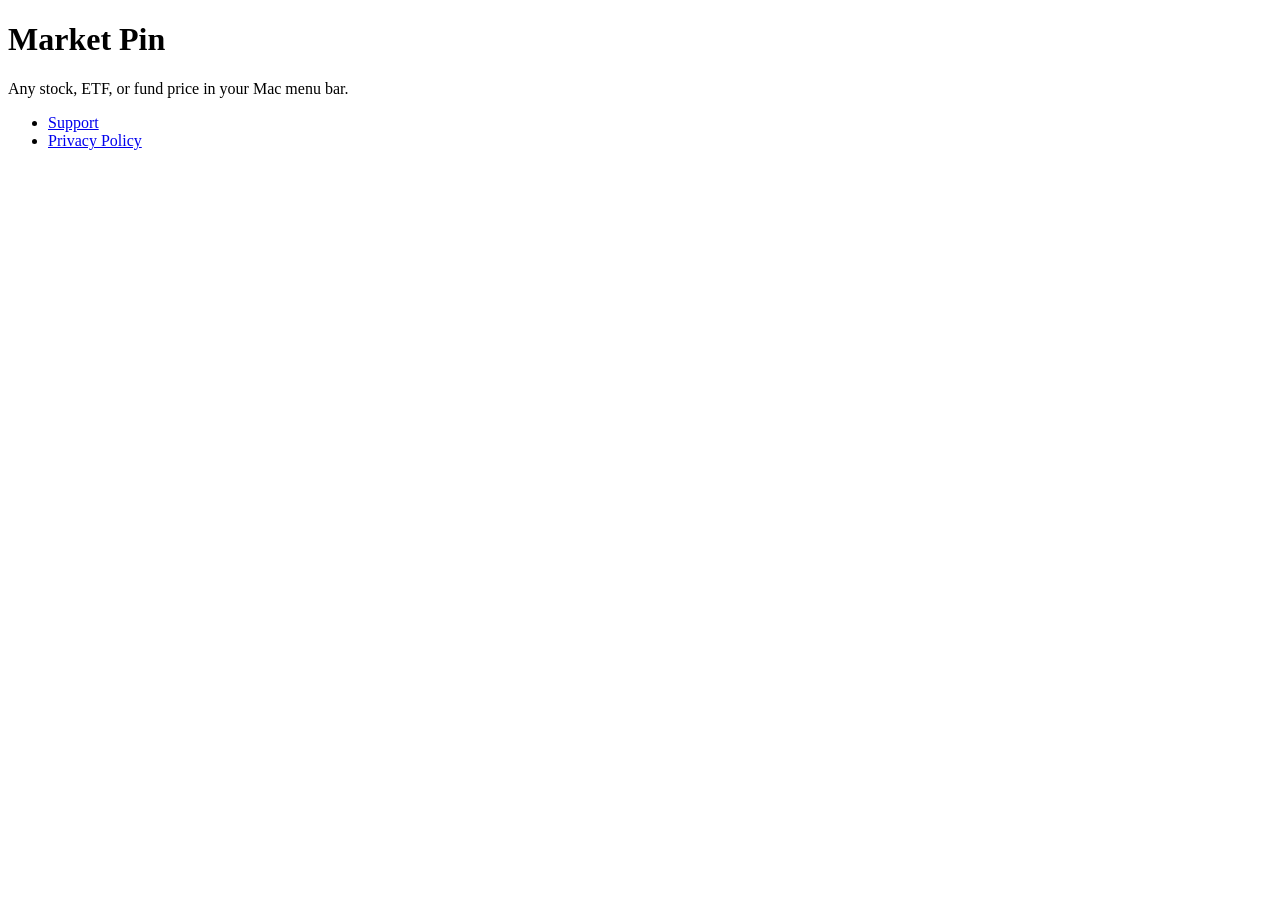
==== index.html @ 5294b3a3 "Initial website — privacy policy and support pages" ====
<!doctype html>
<html lang="en">
<head>
  <meta charset="utf-8">
  <meta name="viewport" content="width=device-width,initial-scale=1">
  <title>Market Pin</title>
</head>
<body>
  <main>
    <h1>Market Pin</h1>
    <p>Any stock, ETF, or fund price in your Mac menu bar.</p>
    <ul>
      <li><a href="support.html">Support</a></li>
      <li><a href="privacy.html">Privacy Policy</a></li>
    </ul>
  </main>
</body>
</html>
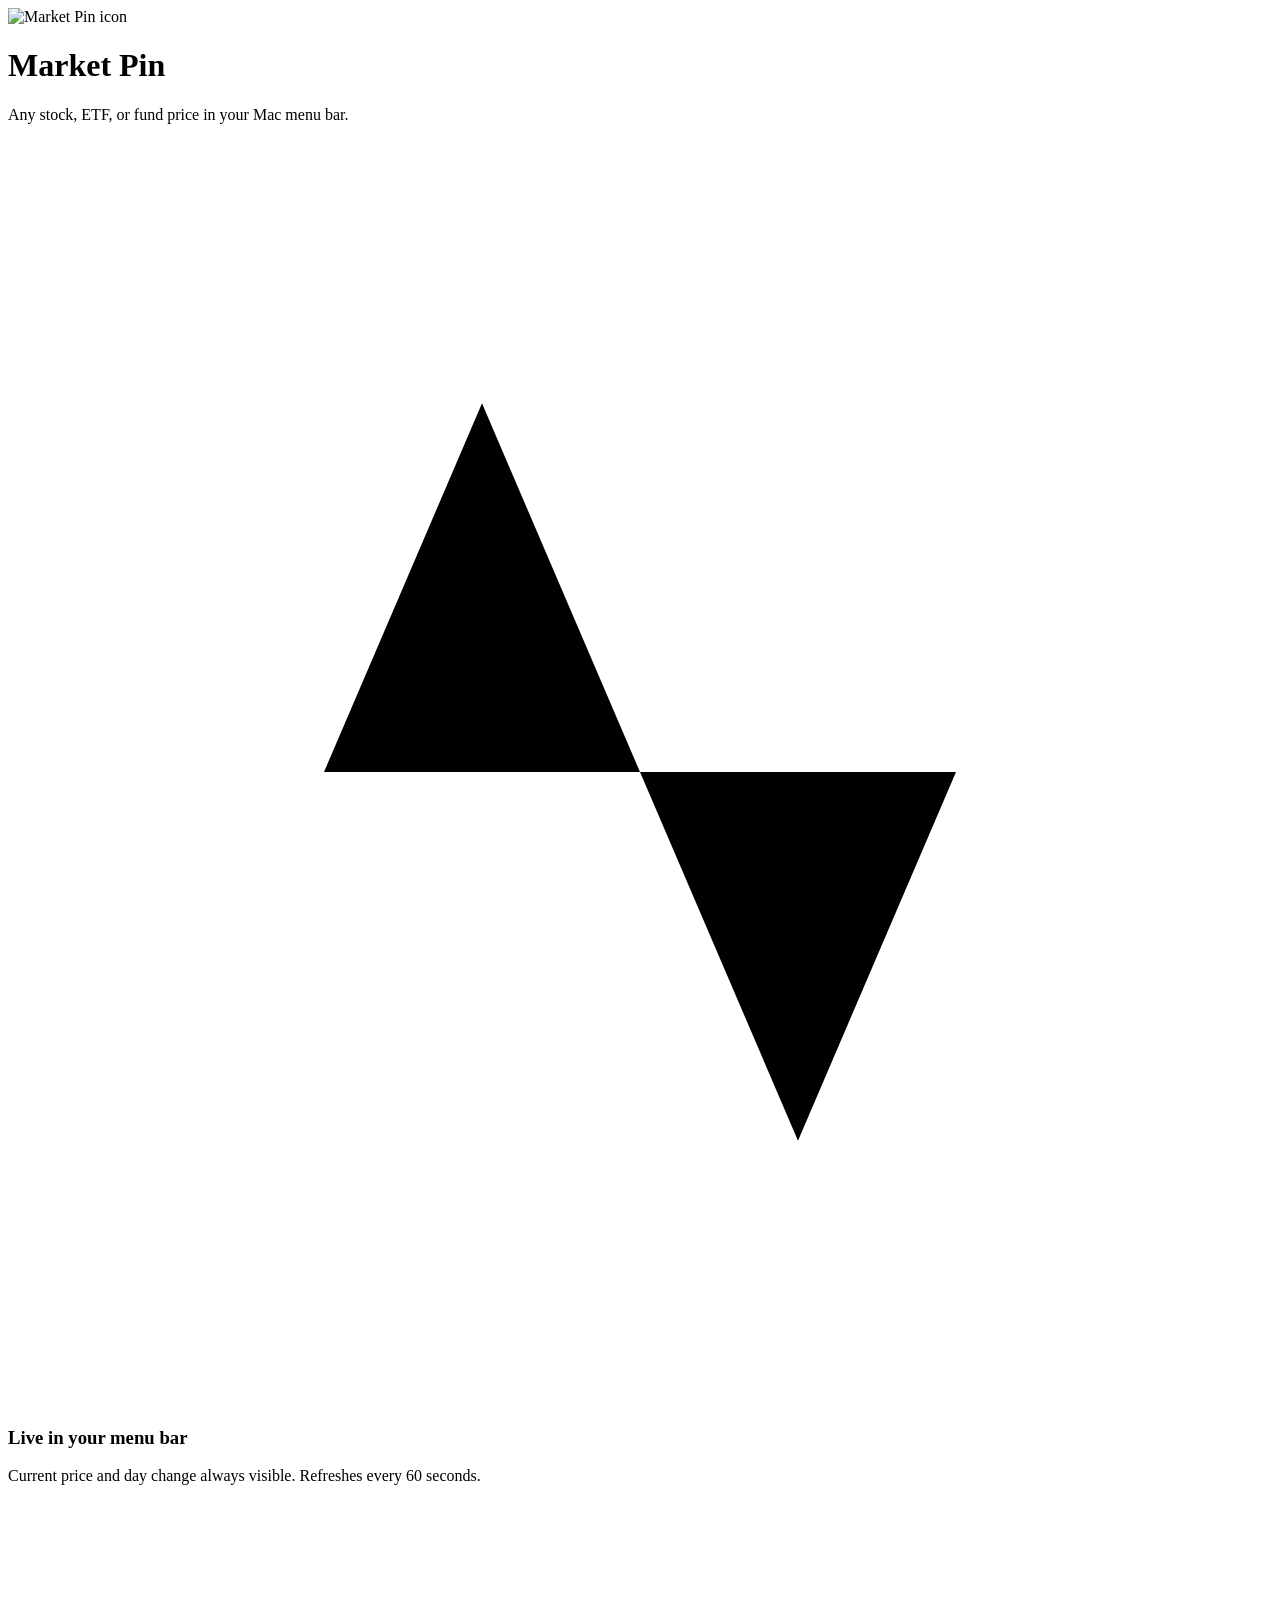
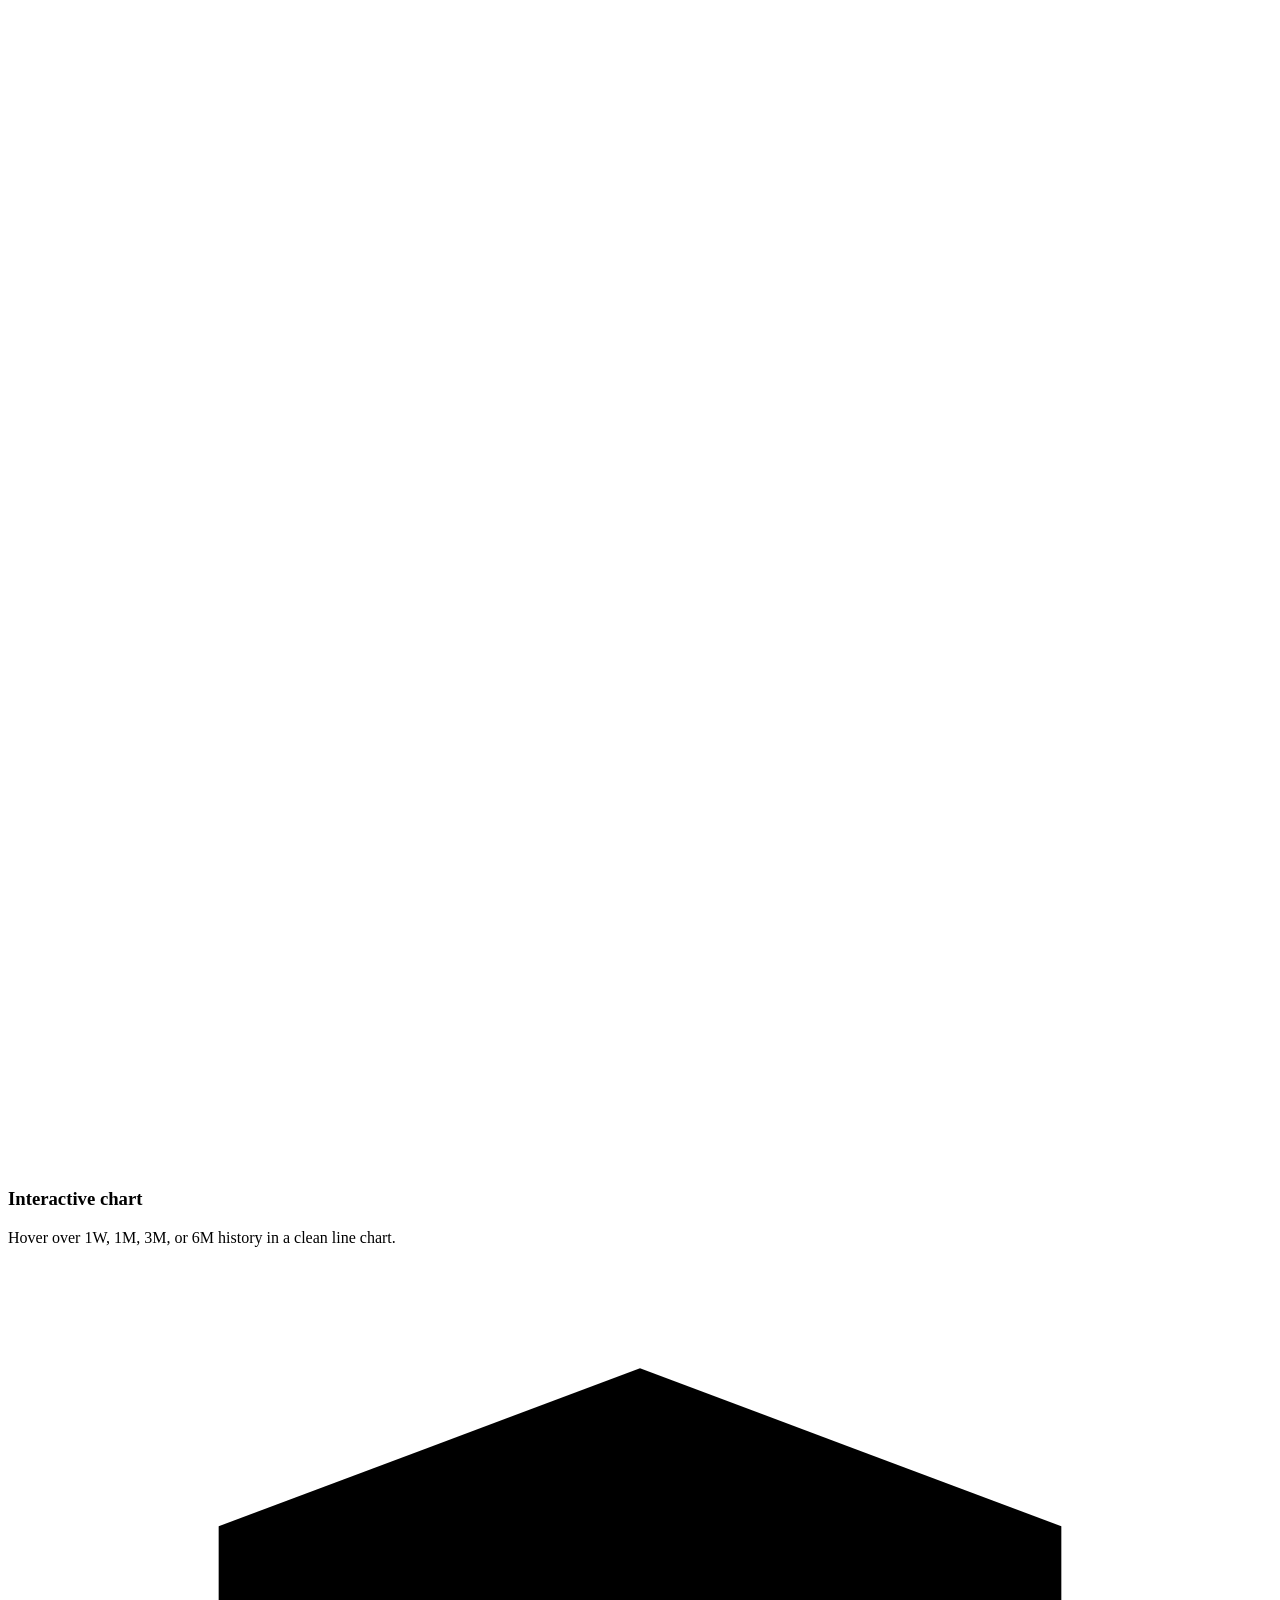
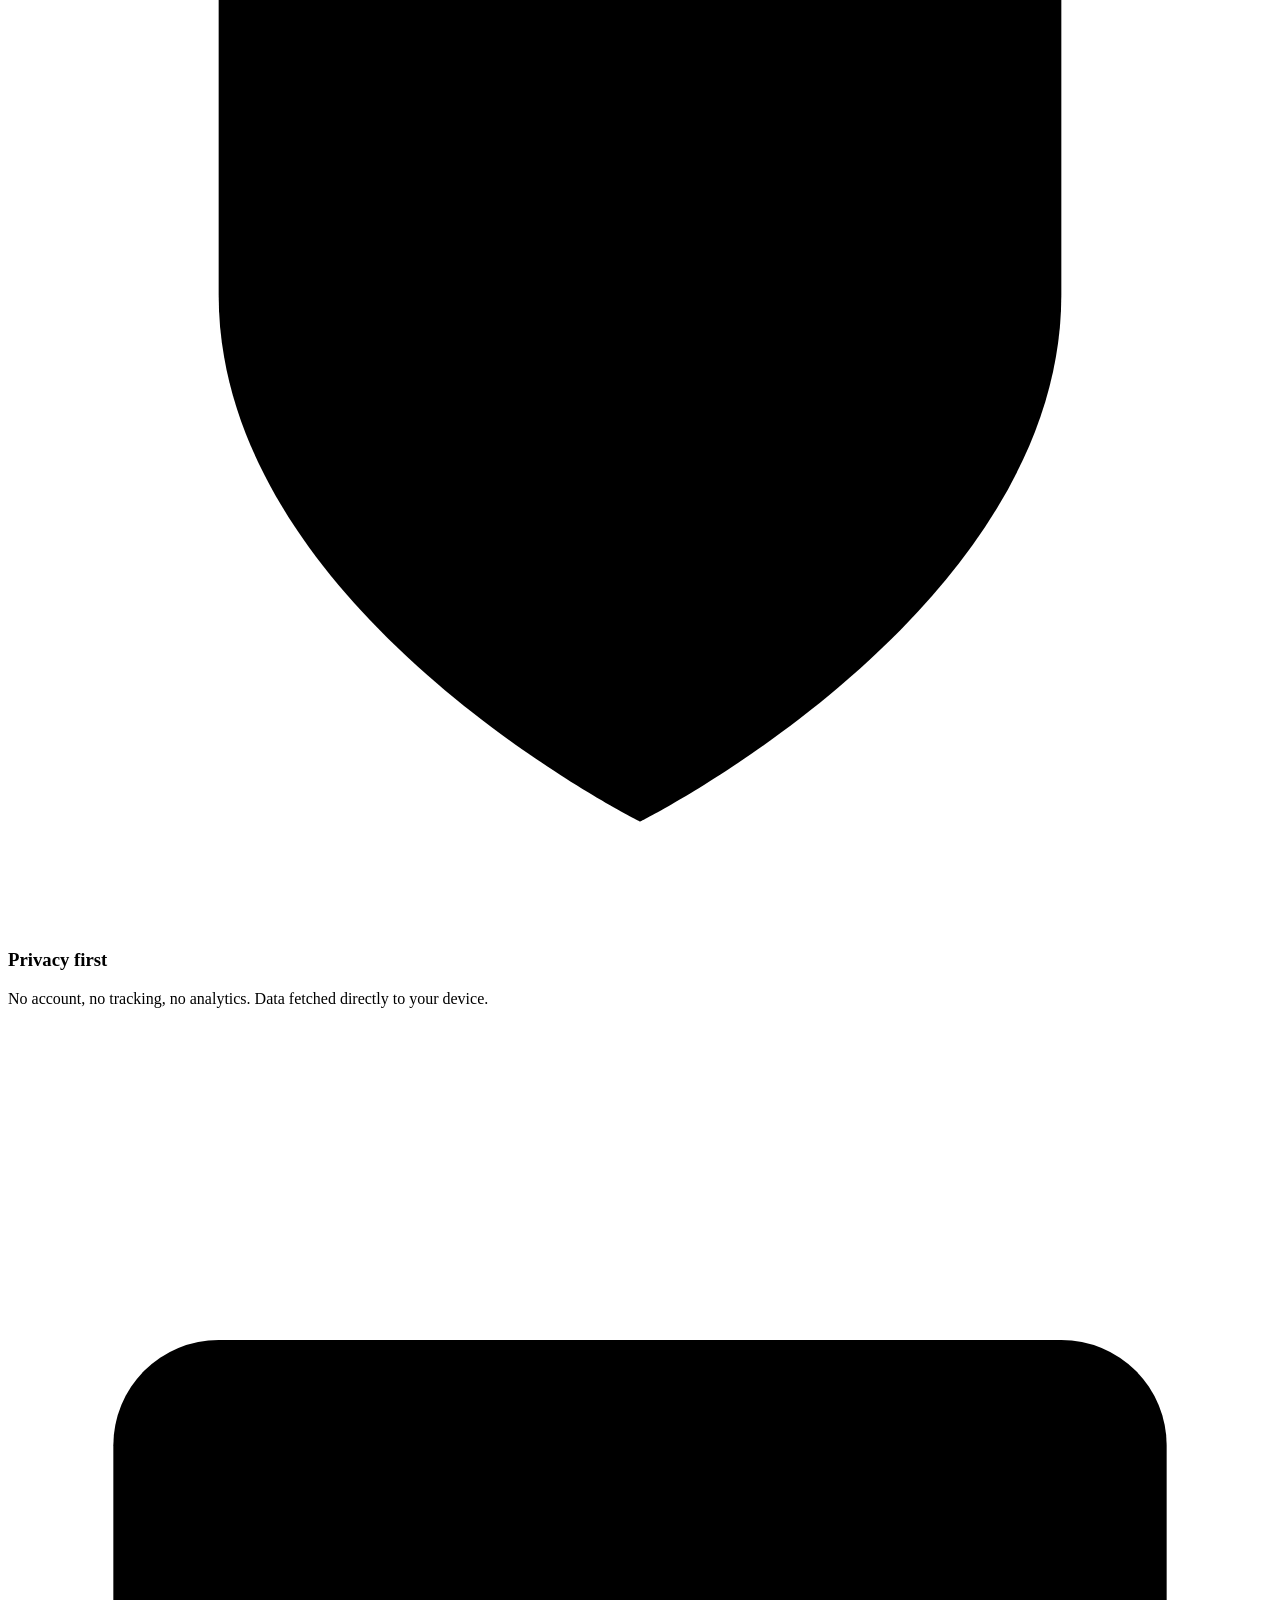
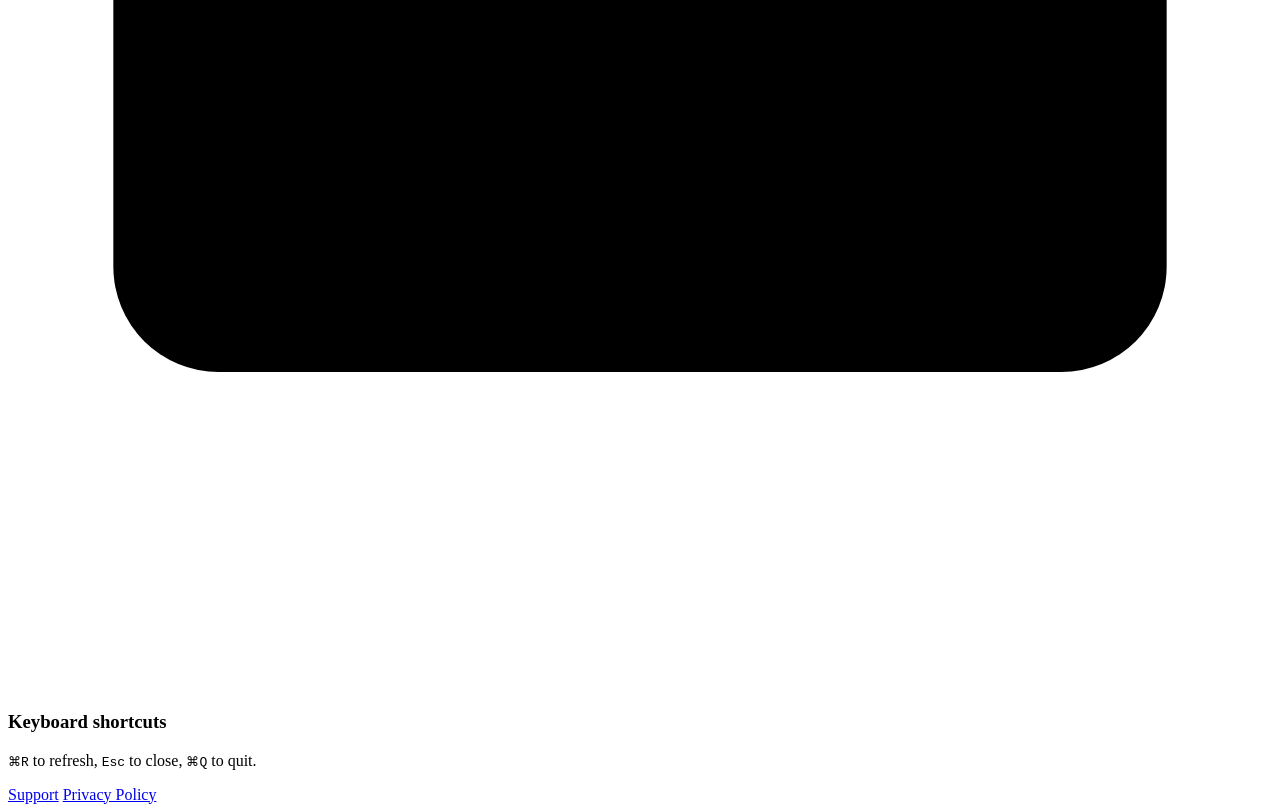
==== commit 4a300724: "Sync website from MarketPin repo" ====
--- a/index.html
+++ b/index.html
@@ -4,15 +4,59 @@
   <meta charset="utf-8">
   <meta name="viewport" content="width=device-width,initial-scale=1">
   <title>Market Pin</title>
+  <link rel="icon" href="icon.png">
+  <link rel="stylesheet" href="style.css">
 </head>
 <body>
-  <main>
-    <h1>Market Pin</h1>
-    <p>Any stock, ETF, or fund price in your Mac menu bar.</p>
-    <ul>
-      <li><a href="support.html">Support</a></li>
-      <li><a href="privacy.html">Privacy Policy</a></li>
-    </ul>
-  </main>
+  <div class="container">
+
+    <header class="hero">
+      <img src="icon.png" alt="Market Pin icon" class="app-icon">
+      <h1>Market Pin</h1>
+      <p class="tagline">Any stock, ETF, or fund price in your Mac menu bar.</p>
+    </header>
+
+    <section class="features">
+
+      <div class="feature">
+        <div class="feature-icon">
+          <svg viewBox="0 0 24 24"><polyline points="22 12 18 12 15 19 9 5 6 12 2 12"/></svg>
+        </div>
+        <h3>Live in your menu bar</h3>
+        <p>Current price and day change always visible. Refreshes every 60 seconds.</p>
+      </div>
+
+      <div class="feature">
+        <div class="feature-icon">
+          <svg viewBox="0 0 24 24"><line x1="18" y1="20" x2="18" y2="10"/><line x1="12" y1="20" x2="12" y2="4"/><line x1="6" y1="20" x2="6" y2="14"/></svg>
+        </div>
+        <h3>Interactive chart</h3>
+        <p>Hover over 1W, 1M, 3M, or 6M history in a clean line chart.</p>
+      </div>
+
+      <div class="feature">
+        <div class="feature-icon">
+          <svg viewBox="0 0 24 24"><path d="M12 22s8-4 8-10V5l-8-3-8 3v7c0 6 8 10 8 10z"/></svg>
+        </div>
+        <h3>Privacy first</h3>
+        <p>No account, no tracking, no analytics. Data fetched directly to your device.</p>
+      </div>
+
+      <div class="feature">
+        <div class="feature-icon">
+          <svg viewBox="0 0 24 24"><rect x="2" y="6" width="20" height="12" rx="2"/><path d="M6 10h.01M10 10h.01M14 10h.01M18 10h.01M8 14h8"/></svg>
+        </div>
+        <h3>Keyboard shortcuts</h3>
+        <p><kbd>⌘R</kbd> to refresh, <kbd>Esc</kbd> to close, <kbd>⌘Q</kbd> to quit.</p>
+      </div>
+
+    </section>
+
+    <footer class="site-footer">
+      <a href="support.html">Support</a>
+      <a href="privacy.html">Privacy Policy</a>
+    </footer>
+
+  </div>
 </body>
 </html>
